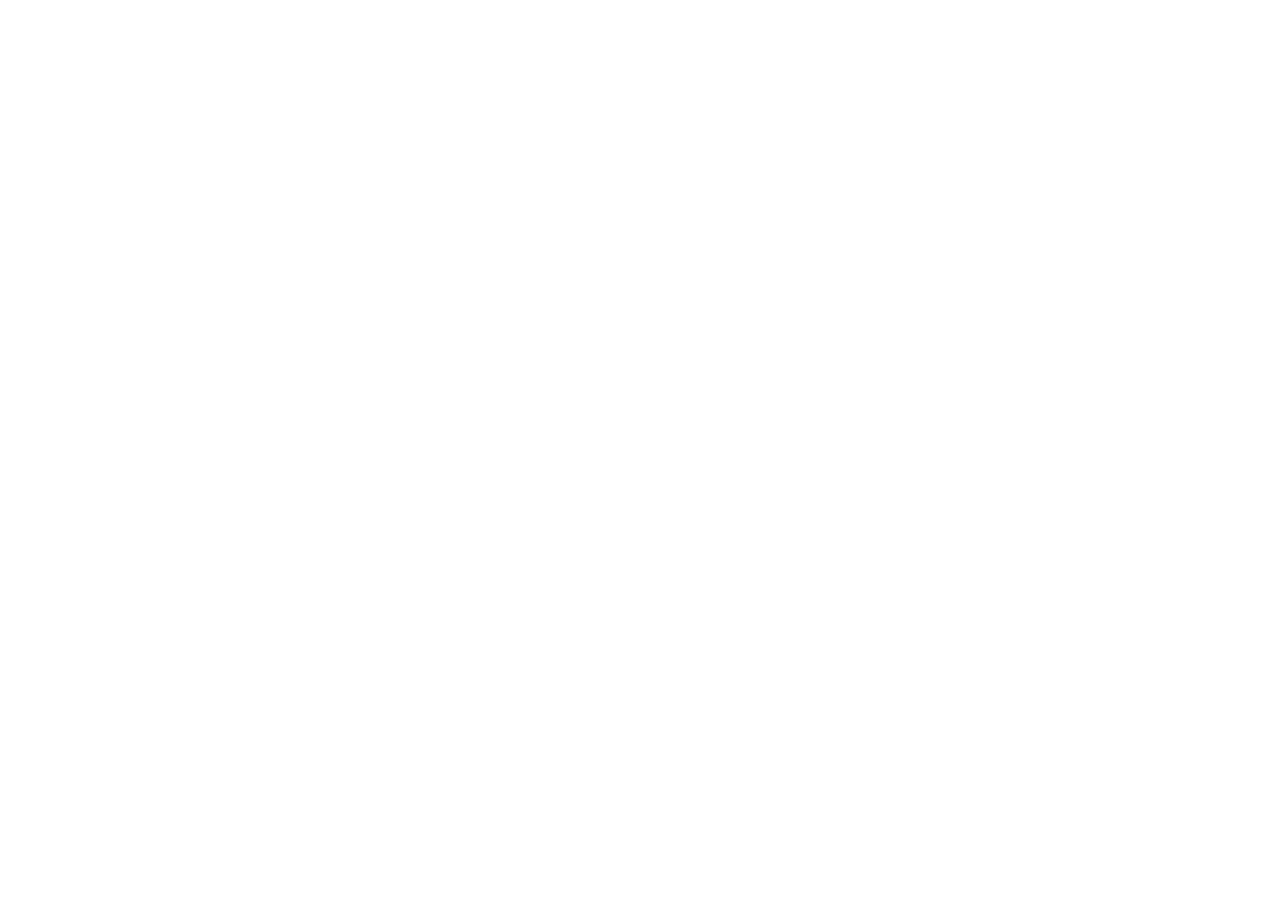
==== index.html @ f2af4d43 "first commit" ====
<!DOCTYPE html>
<html lang="en">
<head>
    <meta charset="UTF-8">
    <meta name="viewport" content="width=device-width, initial-scale=1.0">
    <title>Conceptual-Session</title>
</head>
<body>
    
</body>
</html>
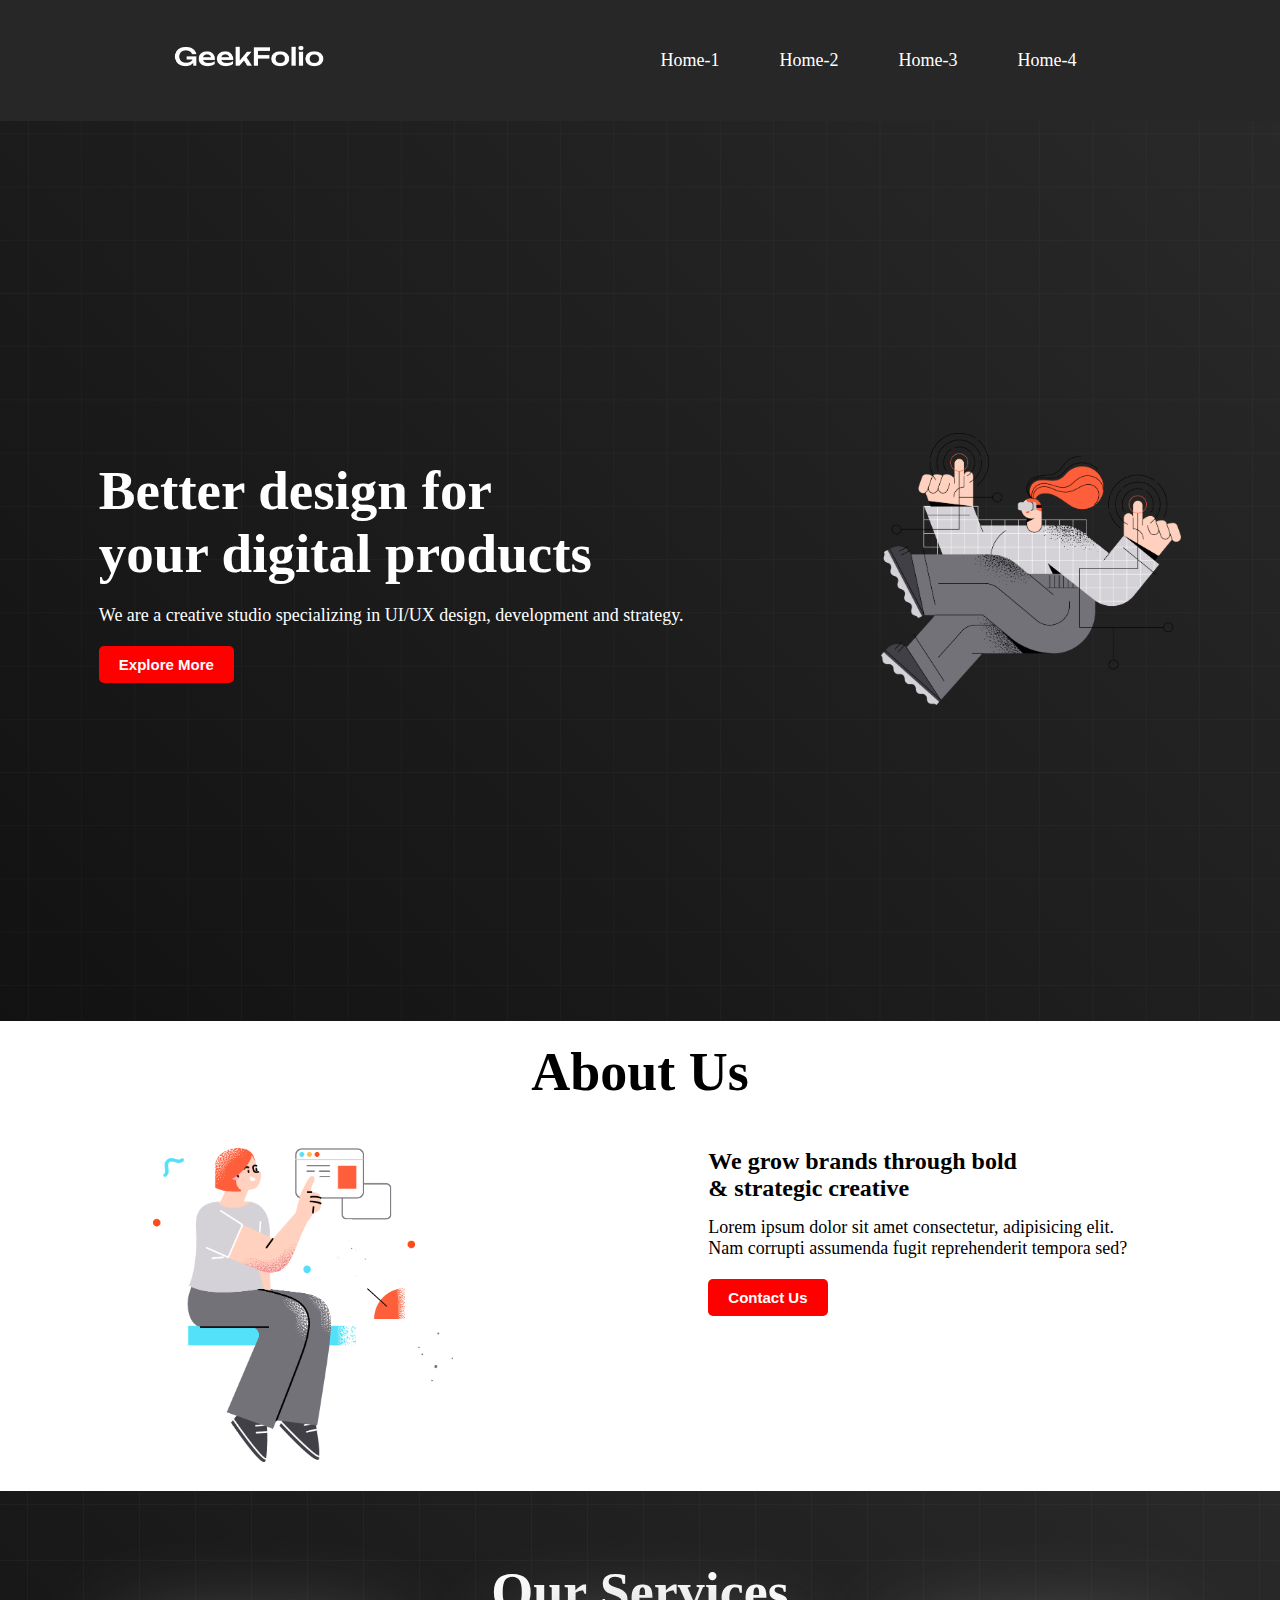
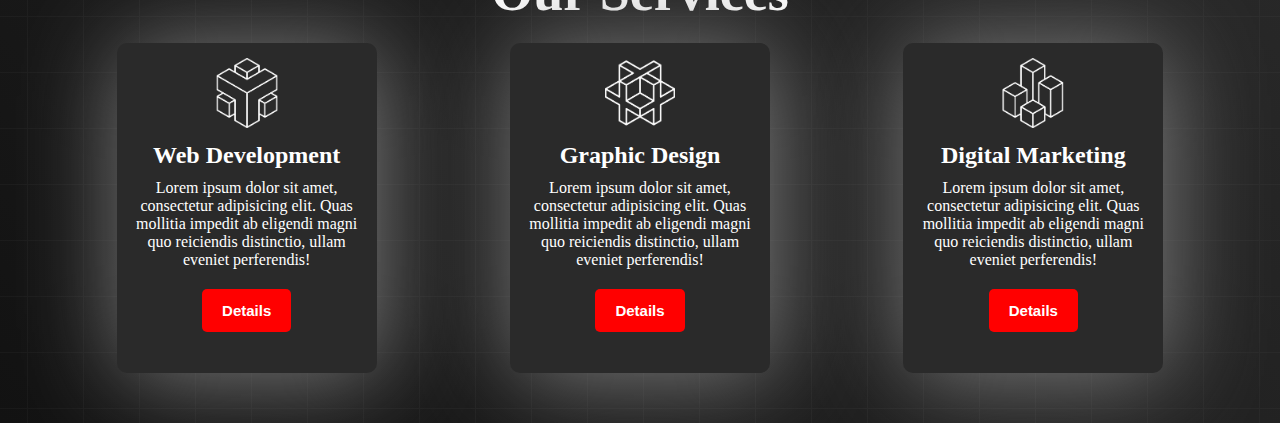
==== commit c90a66fe: "upadte" ====
--- a/index.html
+++ b/index.html
@@ -3,9 +3,80 @@
 <head>
     <meta charset="UTF-8">
     <meta name="viewport" content="width=device-width, initial-scale=1.0">
-    <title>Conceptual-Session</title>
+    <title>Conceptual-Session-Webpage</title>
+    <link rel="stylesheet" href="style.css">
 </head>
 <body>
-    
+    <!-- This is a nav bar section -->
+    <header>
+        <nav>
+            <div class="menu-container">
+                <div class="logo">
+                    <img src="./logo/logo-light.png" alt="" class="logo-photo">
+                </div>
+                <div class="menus">
+                    <li class="item">Home-1</li>
+                    <li class="item">Home-2</li>
+                    <li class="item">Home-3</li>
+                    <li class="item">Home-4</li>
+                </div>
+            </div>
+        </nav>
+    </header>
+    <main>
+        <!-- This is banner section -->
+        <section>
+            <div class="banner-container">
+                <div class="banner-text">
+                    <h1 class="title">Better design for <br> your digital products</h1>
+                    <p class="description">We are a creative studio specializing in UI/UX design, development and strategy.</p>
+                    <button class="btn">Explore More</button>
+                </div>
+                <div class="banner-photo">
+                    <img class="banner-img" src="./images/banner.png" alt="">
+                </div>
+            </div>
+        </section>
+        <!-- This is about us section -->
+        <section class="about-us">
+            <h1 class="about-us-heading">About Us</h1>
+            <div class="about-us-content">
+                <div class="about-us-image">
+                    <img class="about-us-photo" src="./images/section.png" alt="">
+                </div>
+                <div class="about-us-text">
+                    <h1 class="about-us-second-heading">We grow brands through
+                        bold <br> & strategic creative</h1>
+                        <p class="about-us-description">Lorem ipsum dolor sit amet consectetur, adipisicing elit. <br> Nam corrupti assumenda fugit reprehenderit tempora sed?</p>
+                        <button class="btn btn2">Contact Us</button>
+                </div>
+            </div>
+        </section>
+        <!-- service section start -->
+        <section class="service-section">
+            <h1 class="about-us-heading service-section-heading">Our Services</h1>
+            <div class="service-container">
+                <div class="box">
+                    <img class="icon" src="./icon/0.png" alt="">
+                    <h2 class="web-development">Web Development</h2>
+                    <p>Lorem ipsum dolor sit amet, consectetur adipisicing elit. Quas mollitia impedit ab eligendi magni quo reiciendis distinctio, ullam eveniet perferendis!</p>
+                    <button class="btn btn3">Details</button>
+                </div>
+                <div class="box">
+                    <img class="icon" src="./icon/1.png" alt="">
+                    <h2 class="web-development">Graphic Design</h2>
+                    <p>Lorem ipsum dolor sit amet, consectetur adipisicing elit. Quas mollitia impedit ab eligendi magni quo reiciendis distinctio, ullam eveniet perferendis!</p>
+                    <button class="btn btn3">Details</button>
+                </div>
+                <div class="box">
+                    <img class="icon" src="./icon/2.png" alt="">
+                    <h2 class="web-development">Digital Marketing</h2>
+                    <p>Lorem ipsum dolor sit amet, consectetur adipisicing elit. Quas mollitia impedit ab eligendi magni quo reiciendis distinctio, ullam eveniet perferendis!</p>
+                    <button class="btn btn3">Details</button>
+                </div>
+            </div>
+        </section>
+    </main>
+    <footer></footer>
 </body>
 </html>--- a/style.css
+++ b/style.css
@@ -0,0 +1,137 @@
+* {
+    margin: 0px;
+    padding: 0px;
+}
+
+.menu-container {
+    background-color: rgb(39, 39, 39);
+    padding: 20px;
+    color: white;
+    display: flex;
+    justify-content: space-around;
+    list-style: none;
+    align-items: center;
+}
+.logo-photo {
+    width: 150px;
+}
+.menus {
+    display: flex;
+}
+.item {
+    margin: 20px;
+    padding: 10px;
+    font-size: 18px;
+    cursor: pointer;
+}
+.item:hover {
+    background-color: white;
+    color: black;
+    border: none;
+    border-radius: 5px;
+}
+.banner-img {
+    width: 300px;
+}
+.banner-container {
+    display: flex;
+    align-items: center;
+    justify-content: space-around;
+    height: 100vh;
+    background-image: url("./images/background.png"), linear-gradient(45deg, #121212, #292929);
+    color: white;
+    background-size: cover;
+    background-repeat: no-repeat;
+    background-position: center;
+}
+.title {
+    font-size: 55px;
+    font-weight: bold;
+}
+.description {
+    font-size: 18px;
+    margin-top: 20px;
+    margin-bottom: 20px;
+}
+
+.btn {
+    padding: 10px 20px;
+    background-color: #FF0000;
+    border: none;
+    border-radius: 5px;
+    color: white;
+    cursor: pointer;
+    font-size: 15px;
+    font-weight: bold;
+}
+.btn:hover {
+    color: black;
+    background-color: white;
+}
+
+.about-us-heading {
+    font-size: 54px;
+    text-align: center;
+    padding-top: 20px;
+}
+.about-us-content {
+    margin-top: 20px;
+    padding: 25PX;
+}
+.about-us-photo {
+    width: 300px;
+}
+.btn2:hover {
+    color: white;
+    background-color: black;
+}
+.about-us-content {
+    display: flex;
+    justify-content: space-around;
+}
+.about-us-second-heading {
+    font-size: 24px;
+}
+.about-us-description {
+    font-size: 18px;
+    margin-top: 15px;
+}
+.btn2 {
+    margin-top: 20px;
+}
+.btn3 {
+    padding: 13px 20px;
+    margin-top: 20px;
+}
+.box {
+    width: 230px;
+    height: 300px;
+    box-shadow: 4px 4px 100px gray;
+    background-color: rgb(42, 42, 42);
+    padding: 15px;
+    color: white;
+    text-align: center;
+    border: 0px;
+    border-radius: 10px;
+}
+.icon {
+    width: 70px;
+}
+
+.web-development {
+    font-size: 24px;
+    padding: 10px;
+}
+
+.service-container {
+    display: flex;
+    justify-content: space-around;
+    margin-top: 20px;
+}
+.service-section {
+    padding: 50px;
+    background-image: url("./images/background.png"), linear-gradient(45deg, #121212, #292929);
+}
+.service-section-heading {
+    color: white;
+}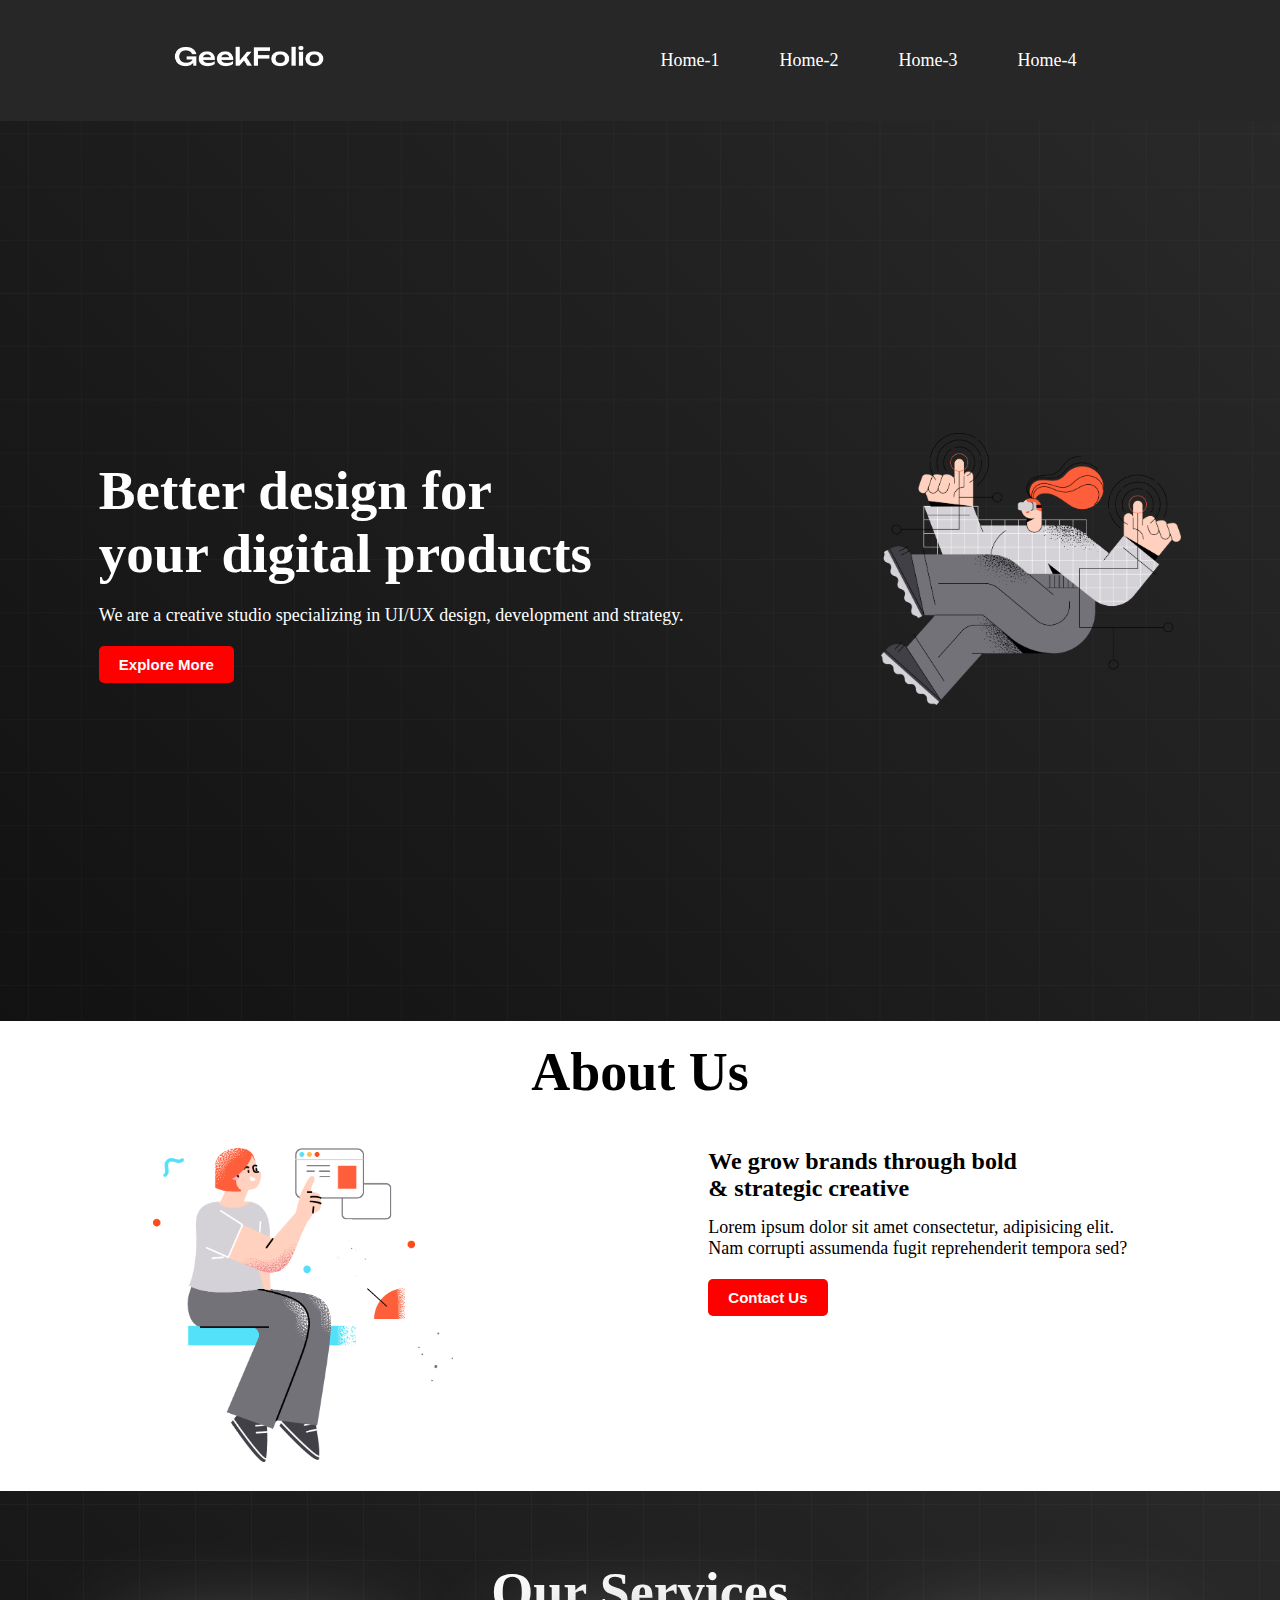
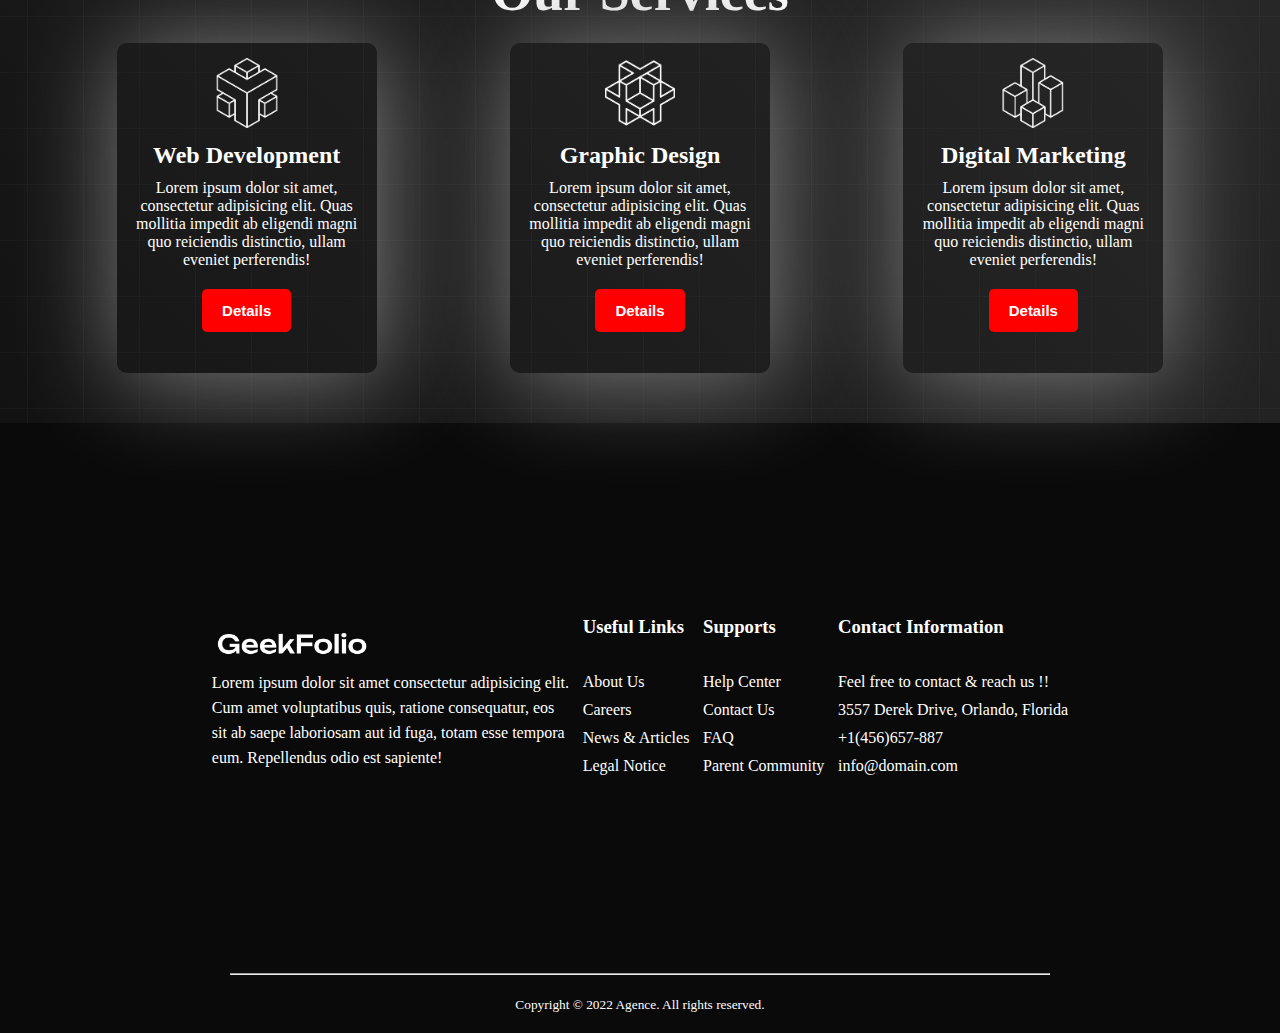
==== commit 585cb5b7: "update" ====
--- a/index.html
+++ b/index.html
@@ -77,6 +77,38 @@
             </div>
         </section>
     </main>
-    <footer></footer>
+    <footer>
+        <section class="footer-sec">
+            <div class="logo-box">
+                <img class="logo-box-photo" src="./logo/logo-light.png" alt="">
+                <p class="logo-box-description">Lorem ipsum dolor sit amet consectetur adipisicing elit. <br> Cum amet voluptatibus quis, ratione consequatur, eos <br> sit ab saepe laboriosam aut id fuga, totam esse tempora <br> eum. Repellendus odio est sapiente!</p>
+            </div>
+            <div class="useful-links">
+                <h3 class="footer-headings">Useful Links</h3>
+                <p class="column2">About Us</p>
+                <p class="column2">Careers</p>
+                <p class="column2">News & Articles</p>
+                <p class="column2">Legal Notice</p>
+            </div>
+            <div class="support">
+                <h3 class="footer-headings">Supports</h3>
+                <p class="column2">Help Center</p>
+                <p class="column2">Contact Us</p>
+                <p class="column2">FAQ</p>
+                <p class="column2">Parent Community</p>
+            </div>
+            <div class="contact">
+                <h3 class="footer-headings">Contact Information</h3>
+                <p class="column2">Feel free to contact & reach us !!</p>
+                <p class="column2">3557 Derek Drive, Orlando, Florida</p>
+                <p class="column2">+1(456)657-887</p>
+                <p class="column2">info@domain.com</p>
+            </div>
+        </section>
+        <section class="copyright-section">
+            <hr>
+            <p class="copyright"><small>Copyright © 2022 Agence. All rights reserved.</small></p>
+        </section>
+    </footer>
 </body>
 </html>--- a/style.css
+++ b/style.css
@@ -107,7 +107,7 @@
     width: 230px;
     height: 300px;
     box-shadow: 4px 4px 100px gray;
-    background-color: rgb(42, 42, 42);
+    background-color: rgb(42, 42, 42, 0.20);
     padding: 15px;
     color: white;
     text-align: center;
@@ -134,4 +134,43 @@
 }
 .service-section-heading {
     color: white;
+}
+
+.logo-box-description {
+    line-height: 25px;
+    font-size: 16px;
+}
+
+.logo-box-photo {
+    width: 150px;
+    padding: 5px;
+}
+.footer-headings {
+    margin-bottom: 30px;
+}
+.column2 {
+    padding: 5px 0px;
+}
+footer {
+    background-color: rgb(10, 10, 10);
+    height: 100%;
+}
+.footer-sec {
+    height: 550px;
+    display: flex;
+    align-items: center;
+    justify-content: space-around;
+    background-position: center;
+    color: white;
+    background-color: rgb(10, 10, 10);
+    margin: 0px 205px;
+}
+hr {
+    background-color: white ;
+    margin: 0px 230px;
+}
+.copyright {
+    color: white;
+    text-align: center;
+    padding: 20px;
 }